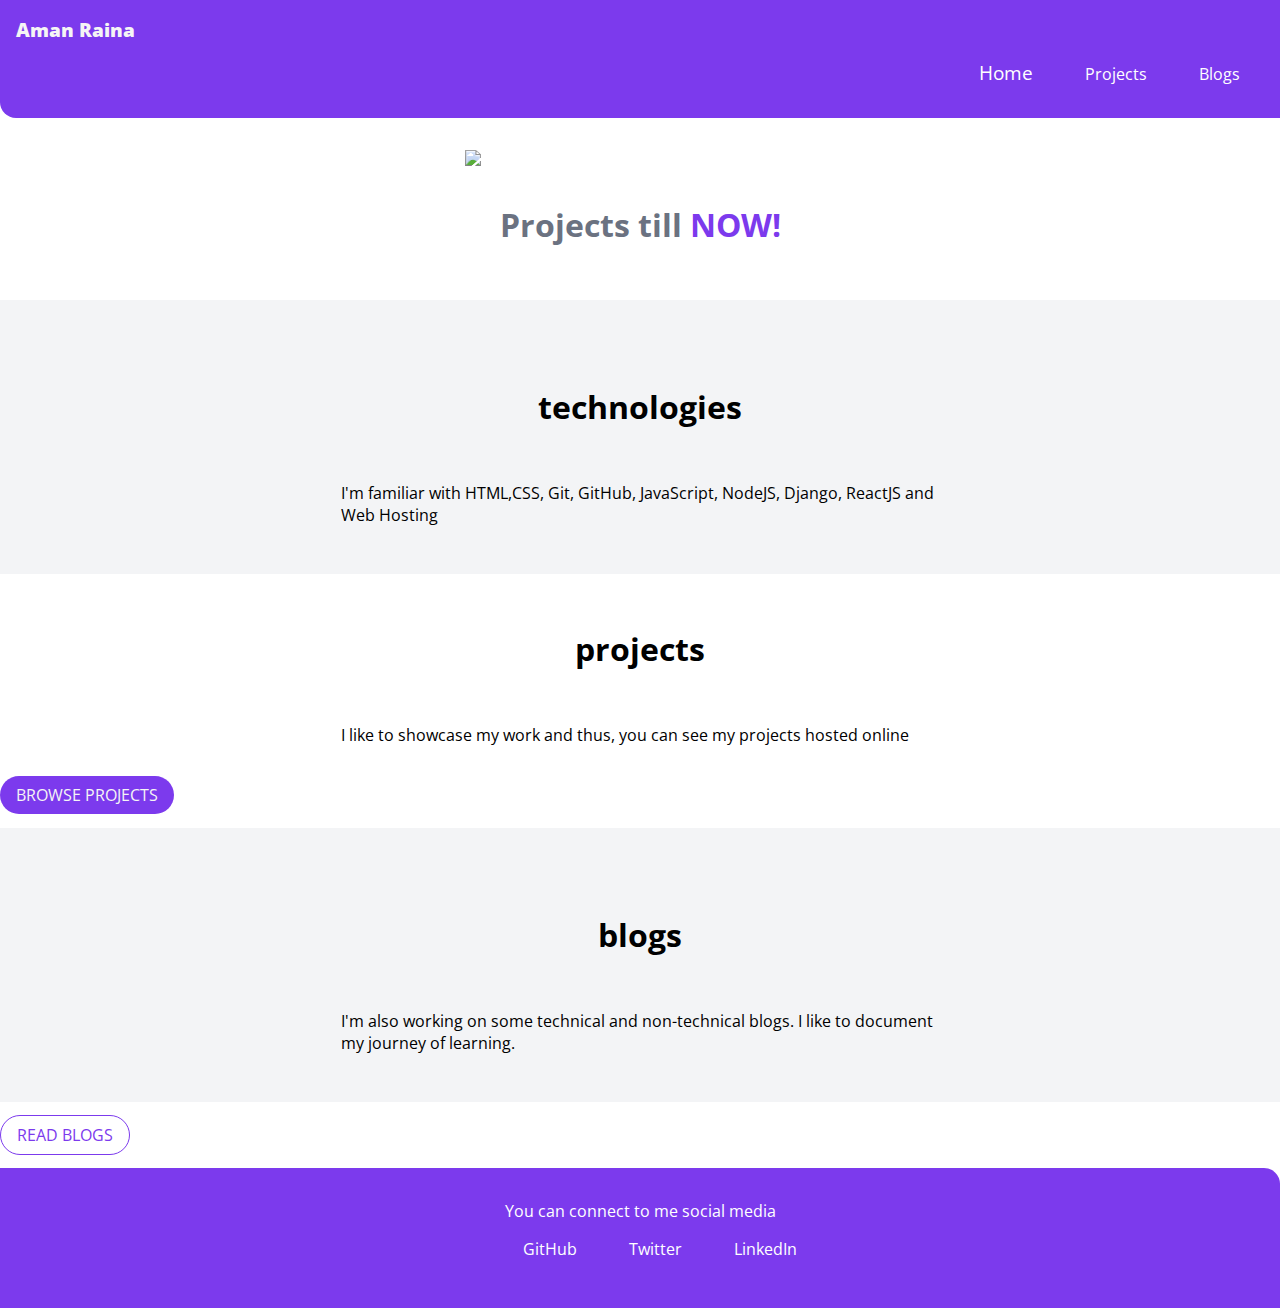
==== index.html @ 151eeb28 "html and css part done" ====
<!DOCTYPE html>
<html lang="en">
<head>
    <meta charset="UTF-8">
    <meta name="viewport" content="width=device-width, initial-scale=1.0">
    <title>Home | AdarshBalak</title>
    <link href="/style.css" rel="stylesheet"/>
</head>
<body>
    <nav class="navigation container">
    <div class="nav-brand">
    Aman Raina</div>
    <ul class="list-non-bullet nav-pills">
    <li class="list-items-inline"><a class="link link-active" href="/">Home</a></li>
    <li class="list-items-inline"><a class="link" href="/">Projects</a>
    </li>
    <li class="list-items-inline"><a class="link" href="/">Blogs</a></li>
    </ul>
    </nav>


    <header class="hero">
     <img class="hero-img" src="/images/Hero Image.svg">
     <h1 class="hero-heading">Projects till <span style="color: var(--primary-color);">NOW!</span></h1>
    </header>

    <section class="section ow">
        <div class="container-center container">
            <h1>technologies</h1>
            <p>I'm familiar with HTML,CSS, Git, GitHub, JavaScript, NodeJS, Django, ReactJS and Web Hosting</p>
        </div>
       </section>

       <section class="section">
        <div class="container-center container">
            <h1>projects</h1>
            <p>I like to showcase my work and thus, you can see my projects hosted online</p>
        </div>
       </section>
       <br>
       <a class="link primary-link" href = "https://www.instagram.com/amannraina/">BROWSE PROJECTS</a>
       <br><br>

       <section class="section ow">
        <div class="container-center container">
            <h1>blogs</h1>
            <p>I'm also working on some technical and non-technical blogs. I like to document my journey of learning.</p>
        </div>
       </section>
<br>
       <a class="link secondary-link" href = "https://www.instagram.com/amannraina/">READ BLOGS</a>
       <br><br>

       <footer class="footer">
        <div class="footer-header">You can connect to me social media</div>
        <ul class="social-links list-non-bullet">
            <li class="list-items-inline"><a class="link" href="/">GitHub</a></li>
            <li class="list-items-inline"><a class="link" href="/">Twitter</a></li>
            <li class="list-items-inline"><a class="link" href="/">LinkedIn</a></li>
        </ul>
       </footer>
       

</body>
</html>
---- style.css ----
@import url('https://fonts.googleapis.com/css2?family=Open+Sans:wght@600&display=swap');

:root{
    --primary-color:#7C3AED;
    --off-white: #F3F4F6;
    --dark-gray: #6B7281;
}
hr{
    margin: 2rem 0rem;
}
body{
    font-family: 'Open Sans', sans-serif;
    margin: 0;
}

/* container */

.container{
    padding: 0rem 1rem;
}
.container-center{
    max-width: 599px;
    margin: auto;
}

/* links */
.link{
    text-decoration: none;
    padding: .5rem 1rem;
}

.primary-link{
        background-color: var(--primary-color);
        border-radius: 2rem;
        color: whitesmoke;
}
.secondary-link{
    color: var(--primary-color);
    border: 1px solid #7C3AED;
    border-radius: 2rem;
}
/* lists */
.list-non-bullet{
    list-style: none;
}
.list-items-inline{
    display: inline;
    padding: 0rem 0.5rem;
}
/* navigation */
.navigation{
    background-color: var(--primary-color);
    color: whitesmoke;
    padding: 1rem;
    border-bottom-left-radius: 1rem;
}
.navigation .link{
    color: white;
}
.navigation .nav-pills{
    text-align: right;
}
.navigation .nav-brand{
    font-weight: 800;
    font-size: larger;
}
.navigation .link-active{
    font-size: larger;
}

/* header */

.hero{
    padding: 2rem;
}
.hero .hero-img{
    max-width: 350px;
    display: block;
    margin: auto;
}
.hero .hero-heading{
    color: var(--dark-gray);
    text-align: center;
    padding-top: 1rem;
}
/* sections */

.section h1{
    text-align: center;
    padding: 2rem;
}

.ow{
    background-color: var(--off-white);
    padding: 2rem;
}
/* footer */
.footer{
    background-color: var(--primary-color);
    padding: 2rem 1rem;
    text-align: center;
    color: white;
    border-top-right-radius: 1rem;
}
.footer .link{
    color: white;
}
.footer .ul {
    padding-inline-start: px;
}
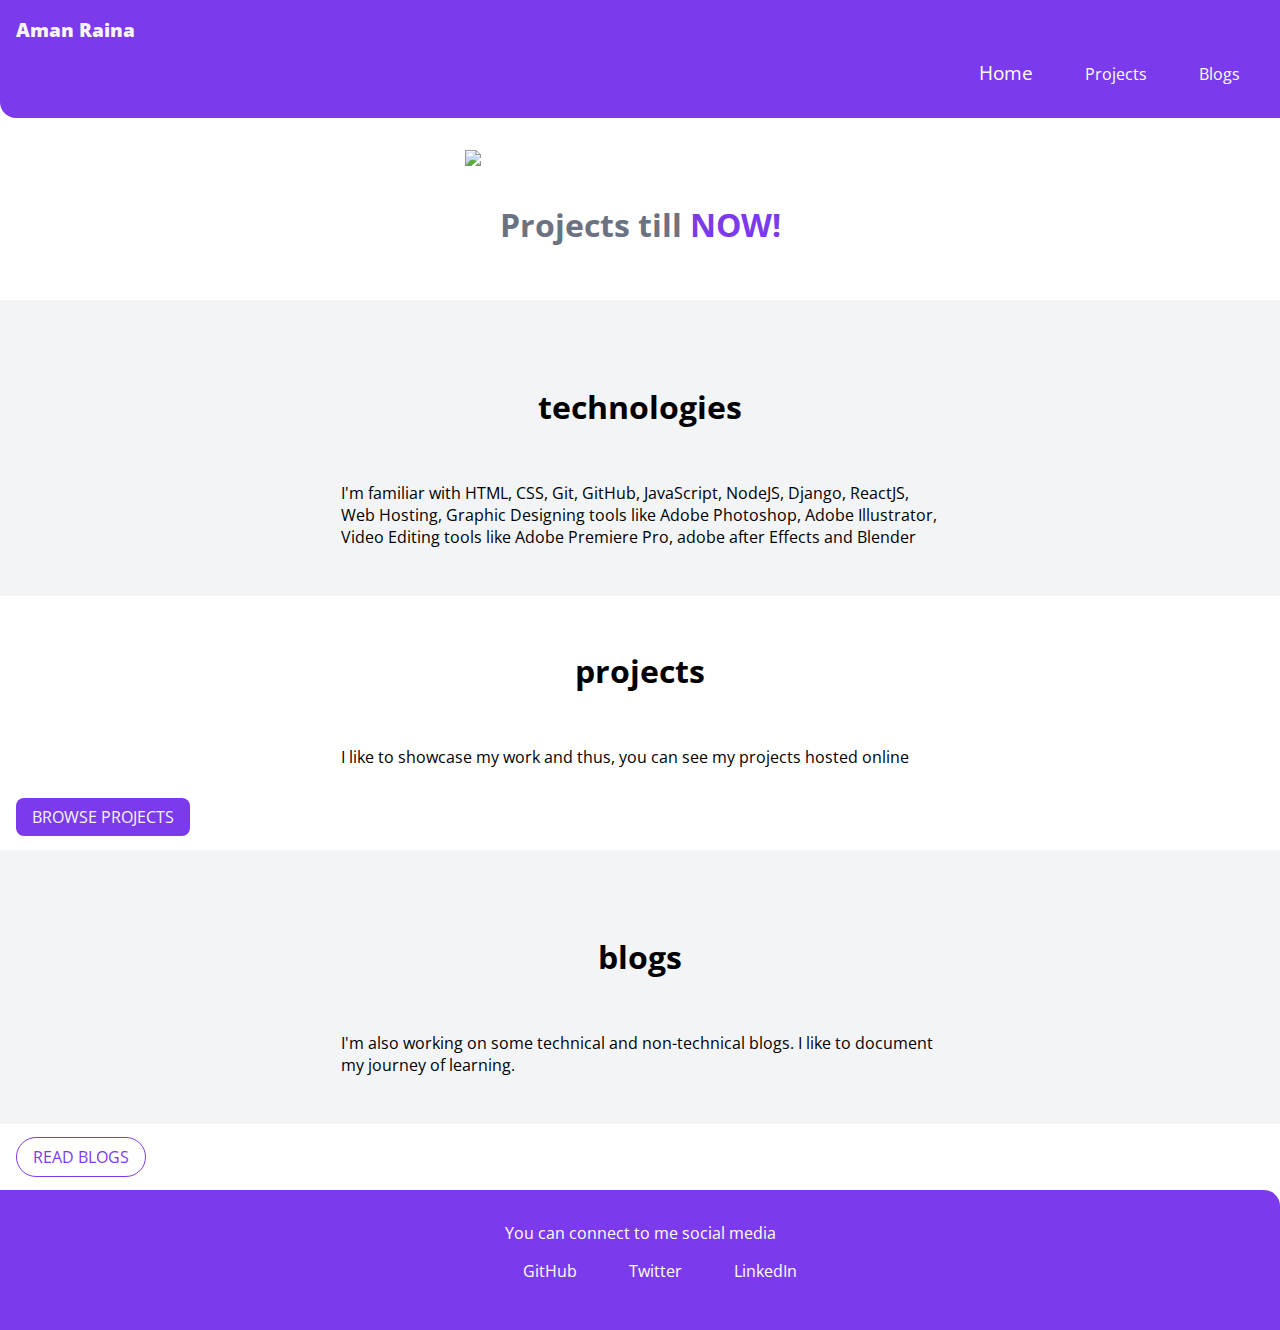
==== commit e589bd2c: "fin" ====
--- a/index.html
+++ b/index.html
@@ -27,7 +27,7 @@
     <section class="section ow">
         <div class="container-center container">
             <h1>technologies</h1>
-            <p>I'm familiar with HTML,CSS, Git, GitHub, JavaScript, NodeJS, Django, ReactJS and Web Hosting</p>
+            <p>I'm familiar with HTML, CSS, Git, GitHub, JavaScript, NodeJS, Django, ReactJS, Web Hosting, Graphic Designing tools like Adobe Photoshop, Adobe Illustrator, Video Editing tools like Adobe Premiere Pro, adobe after Effects and Blender</p>
         </div>
        </section>
 
--- a/style.css
+++ b/style.css
@@ -31,13 +31,15 @@
 
 .primary-link{
         background-color: var(--primary-color);
-        border-radius: 2rem;
+        border-radius: .5rem;
         color: whitesmoke;
+        margin-left: 1rem;
 }
 .secondary-link{
     color: var(--primary-color);
     border: 1px solid #7C3AED;
     border-radius: 2rem;
+    margin-left: 1rem;
 }
 /* lists */
 .list-non-bullet{
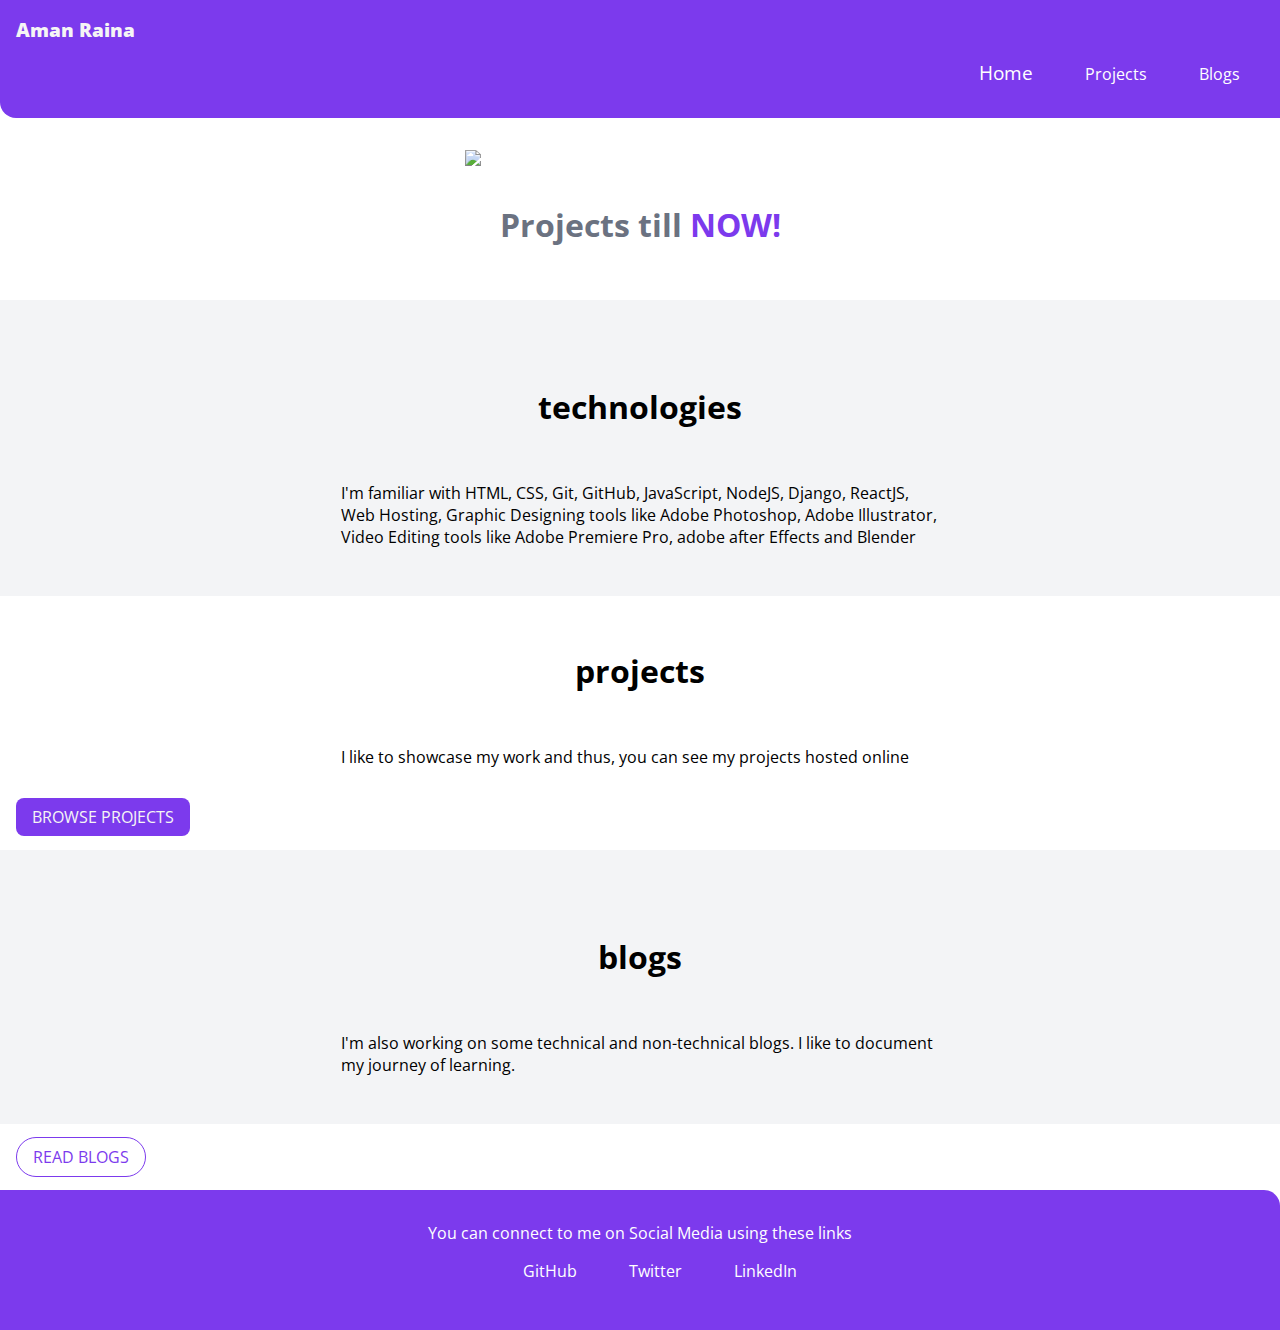
==== commit da8c4d41: "links update" ====
--- a/index.html
+++ b/index.html
@@ -52,11 +52,11 @@
        <br><br>
 
        <footer class="footer">
-        <div class="footer-header">You can connect to me social media</div>
+        <div class="footer-header">You can connect to me on Social Media using these links</div>
         <ul class="social-links list-non-bullet">
-            <li class="list-items-inline"><a class="link" href="/">GitHub</a></li>
-            <li class="list-items-inline"><a class="link" href="/">Twitter</a></li>
-            <li class="list-items-inline"><a class="link" href="/">LinkedIn</a></li>
+            <li class="list-items-inline"><a class="link" href="https://github.com/amanraina1" target="_blank">GitHub</a></li>
+            <li class="list-items-inline"><a class="link" href="https://twitter.com/amanraina9086" target="_blank">Twitter</a></li>
+            <li class="list-items-inline"><a class="link" href="https://www.linkedin.com/in/amanraina22/" target="_blank">LinkedIn</a></li>
         </ul>
        </footer>
        
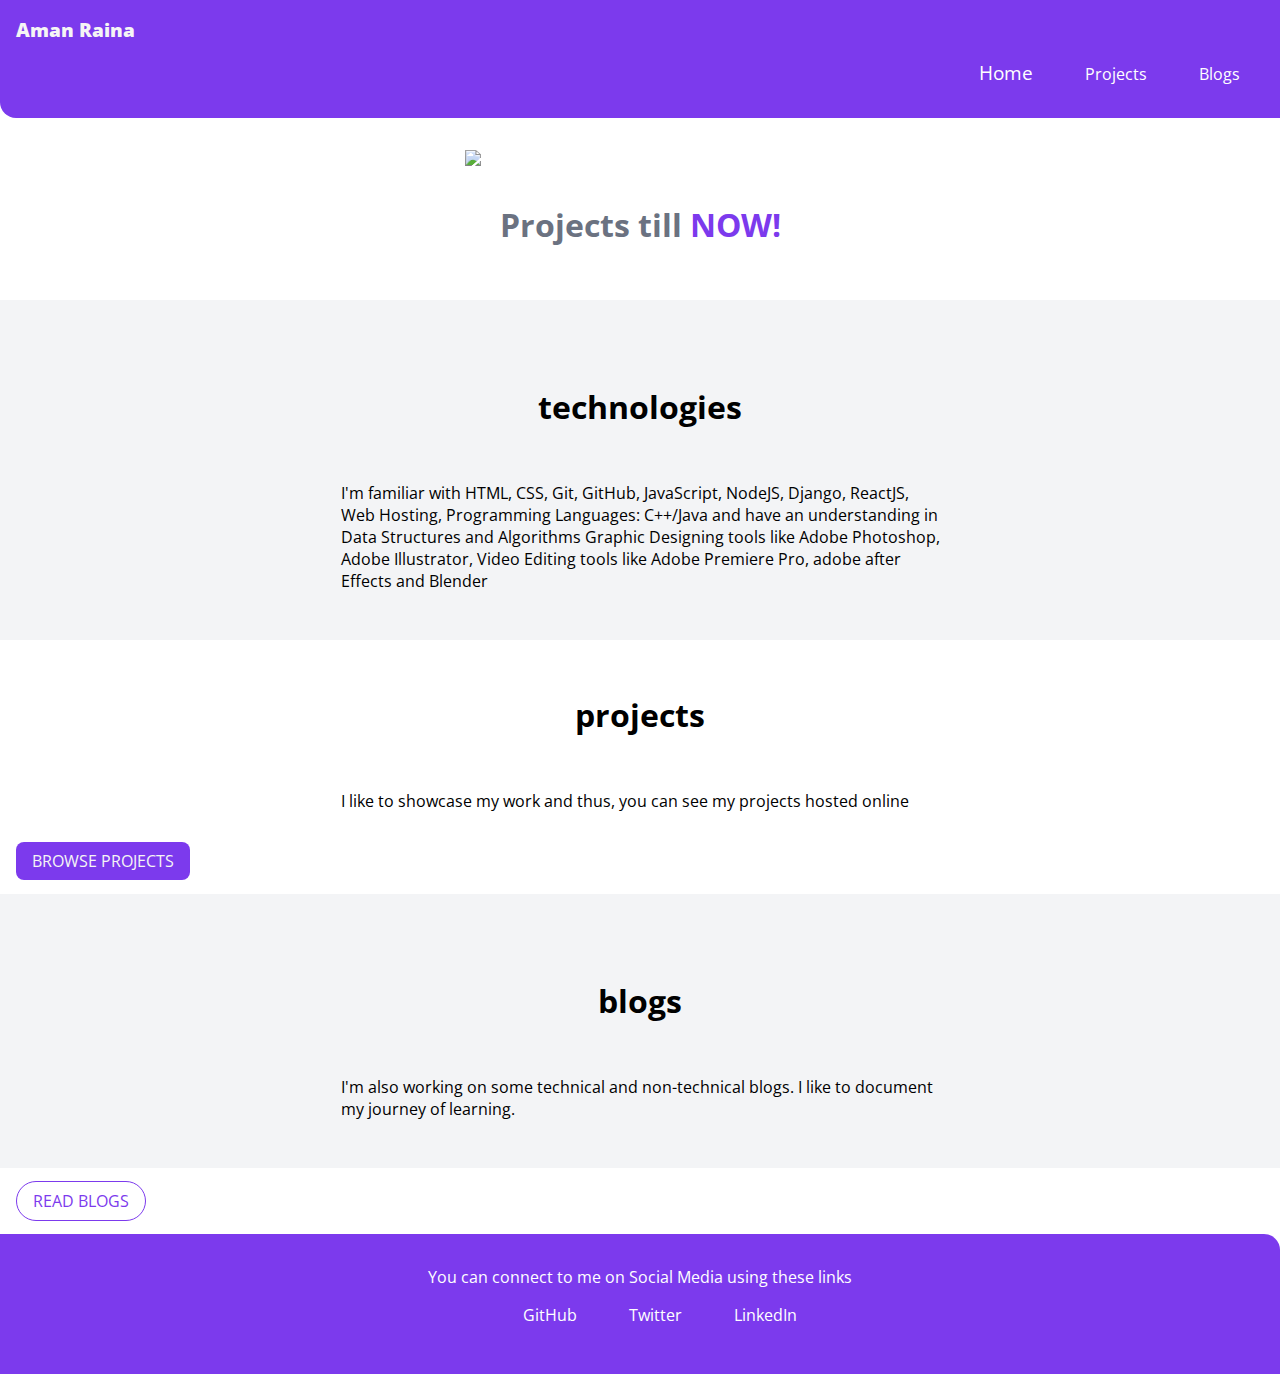
==== commit 56dddbcd: "added in skills tab" ====
--- a/index.html
+++ b/index.html
@@ -12,9 +12,9 @@
     Aman Raina</div>
     <ul class="list-non-bullet nav-pills">
     <li class="list-items-inline"><a class="link link-active" href="/">Home</a></li>
-    <li class="list-items-inline"><a class="link" href="/">Projects</a>
+    <li class="list-items-inline"><a class="link" href="/projects.html">Projects</a>
     </li>
-    <li class="list-items-inline"><a class="link" href="/">Blogs</a></li>
+    <li class="list-items-inline"><a class="link" href="/blogs.html">Blogs</a></li>
     </ul>
     </nav>
 
@@ -27,7 +27,7 @@
     <section class="section ow">
         <div class="container-center container">
             <h1>technologies</h1>
-            <p>I'm familiar with HTML, CSS, Git, GitHub, JavaScript, NodeJS, Django, ReactJS, Web Hosting, Graphic Designing tools like Adobe Photoshop, Adobe Illustrator, Video Editing tools like Adobe Premiere Pro, adobe after Effects and Blender</p>
+            <p>I'm familiar with HTML, CSS, Git, GitHub, JavaScript, NodeJS, Django, ReactJS, Web Hosting, Programming Languages: C++/Java and have an understanding in Data Structures and Algorithms Graphic Designing tools like Adobe Photoshop, Adobe Illustrator, Video Editing tools like Adobe Premiere Pro, adobe after Effects and Blender</p>
         </div>
        </section>
 
@@ -38,7 +38,7 @@
         </div>
        </section>
        <br>
-       <a class="link primary-link" href = "https://www.instagram.com/amannraina/">BROWSE PROJECTS</a>
+       <a class="link primary-link" href = "projects.html" target="_blank">BROWSE PROJECTS</a>
        <br><br>
 
        <section class="section ow">
@@ -48,7 +48,7 @@
         </div>
        </section>
 <br>
-       <a class="link secondary-link" href = "https://www.instagram.com/amannraina/">READ BLOGS</a>
+       <a class="link secondary-link" href = "/blogs.html" target="_blank">READ BLOGS</a>
        <br><br>
 
        <footer class="footer">
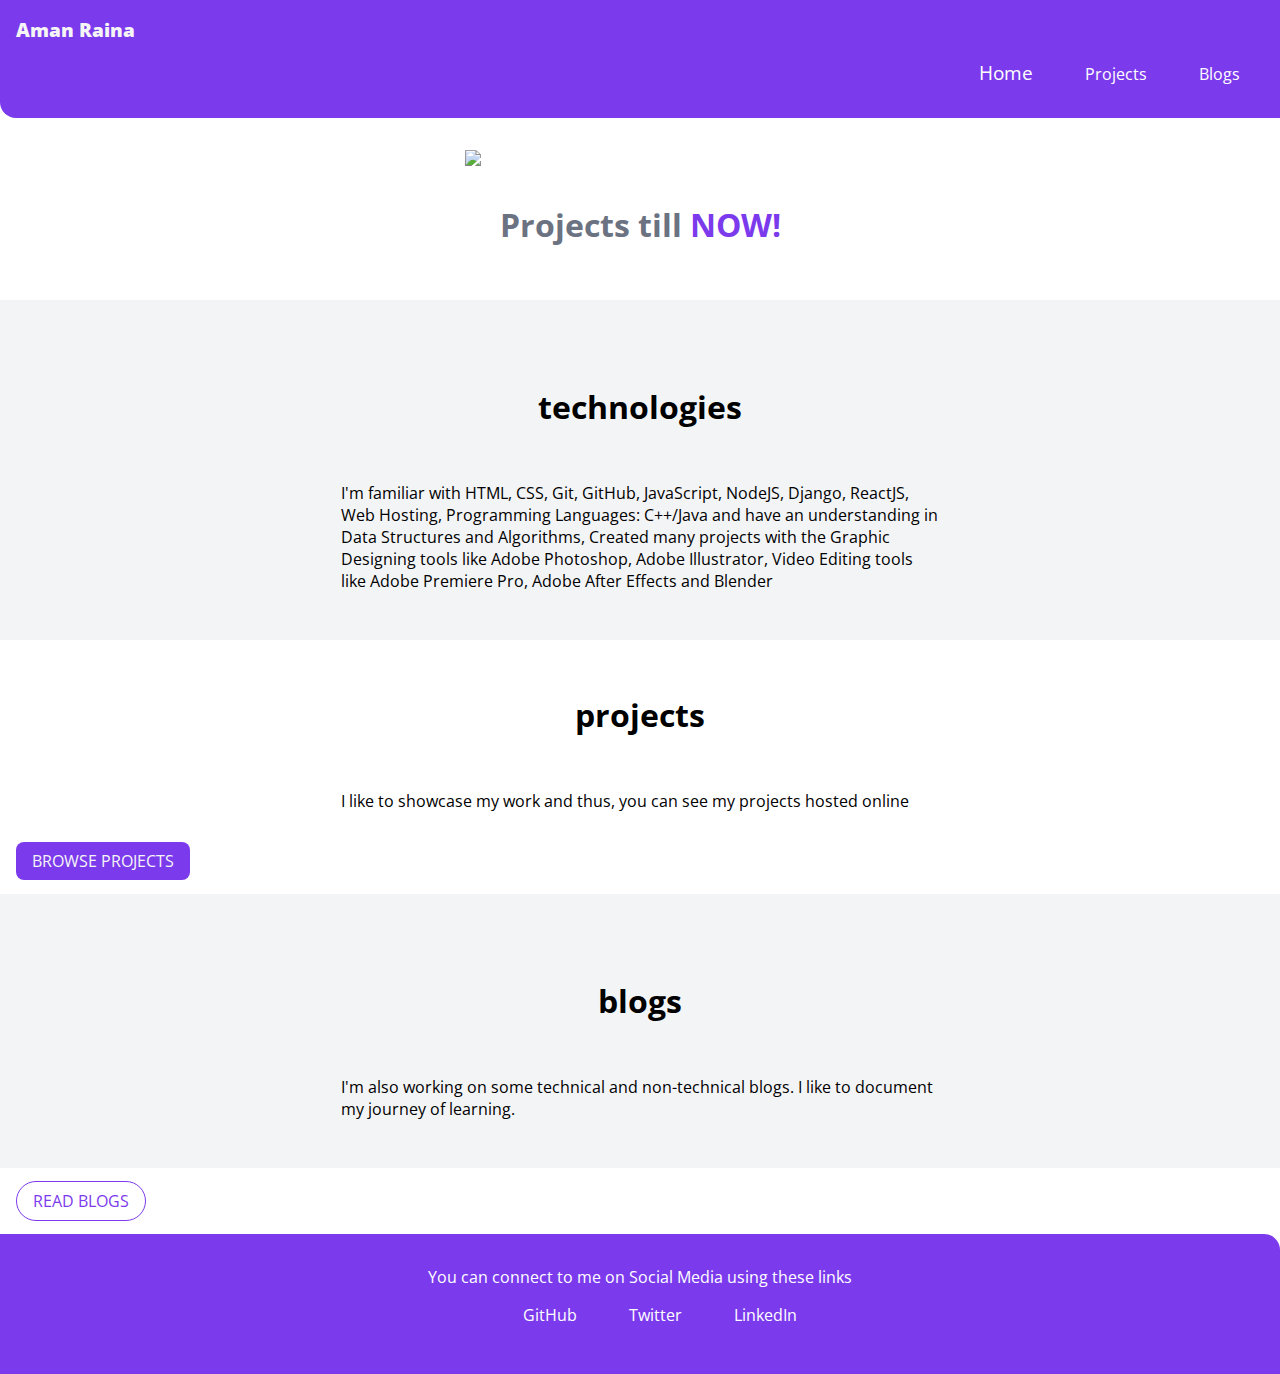
==== commit 7b9b1b50: "final" ====
--- a/index.html
+++ b/index.html
@@ -27,7 +27,7 @@
     <section class="section ow">
         <div class="container-center container">
             <h1>technologies</h1>
-            <p>I'm familiar with HTML, CSS, Git, GitHub, JavaScript, NodeJS, Django, ReactJS, Web Hosting, Programming Languages: C++/Java and have an understanding in Data Structures and Algorithms Graphic Designing tools like Adobe Photoshop, Adobe Illustrator, Video Editing tools like Adobe Premiere Pro, adobe after Effects and Blender</p>
+            <p>I'm familiar with HTML, CSS, Git, GitHub, JavaScript, NodeJS, Django, ReactJS, Web Hosting, Programming Languages: C++/Java and have an understanding in Data Structures and Algorithms, Created many projects with the Graphic Designing tools like Adobe Photoshop, Adobe Illustrator, Video Editing tools like Adobe Premiere Pro, Adobe After Effects and Blender</p>
         </div>
        </section>
 
